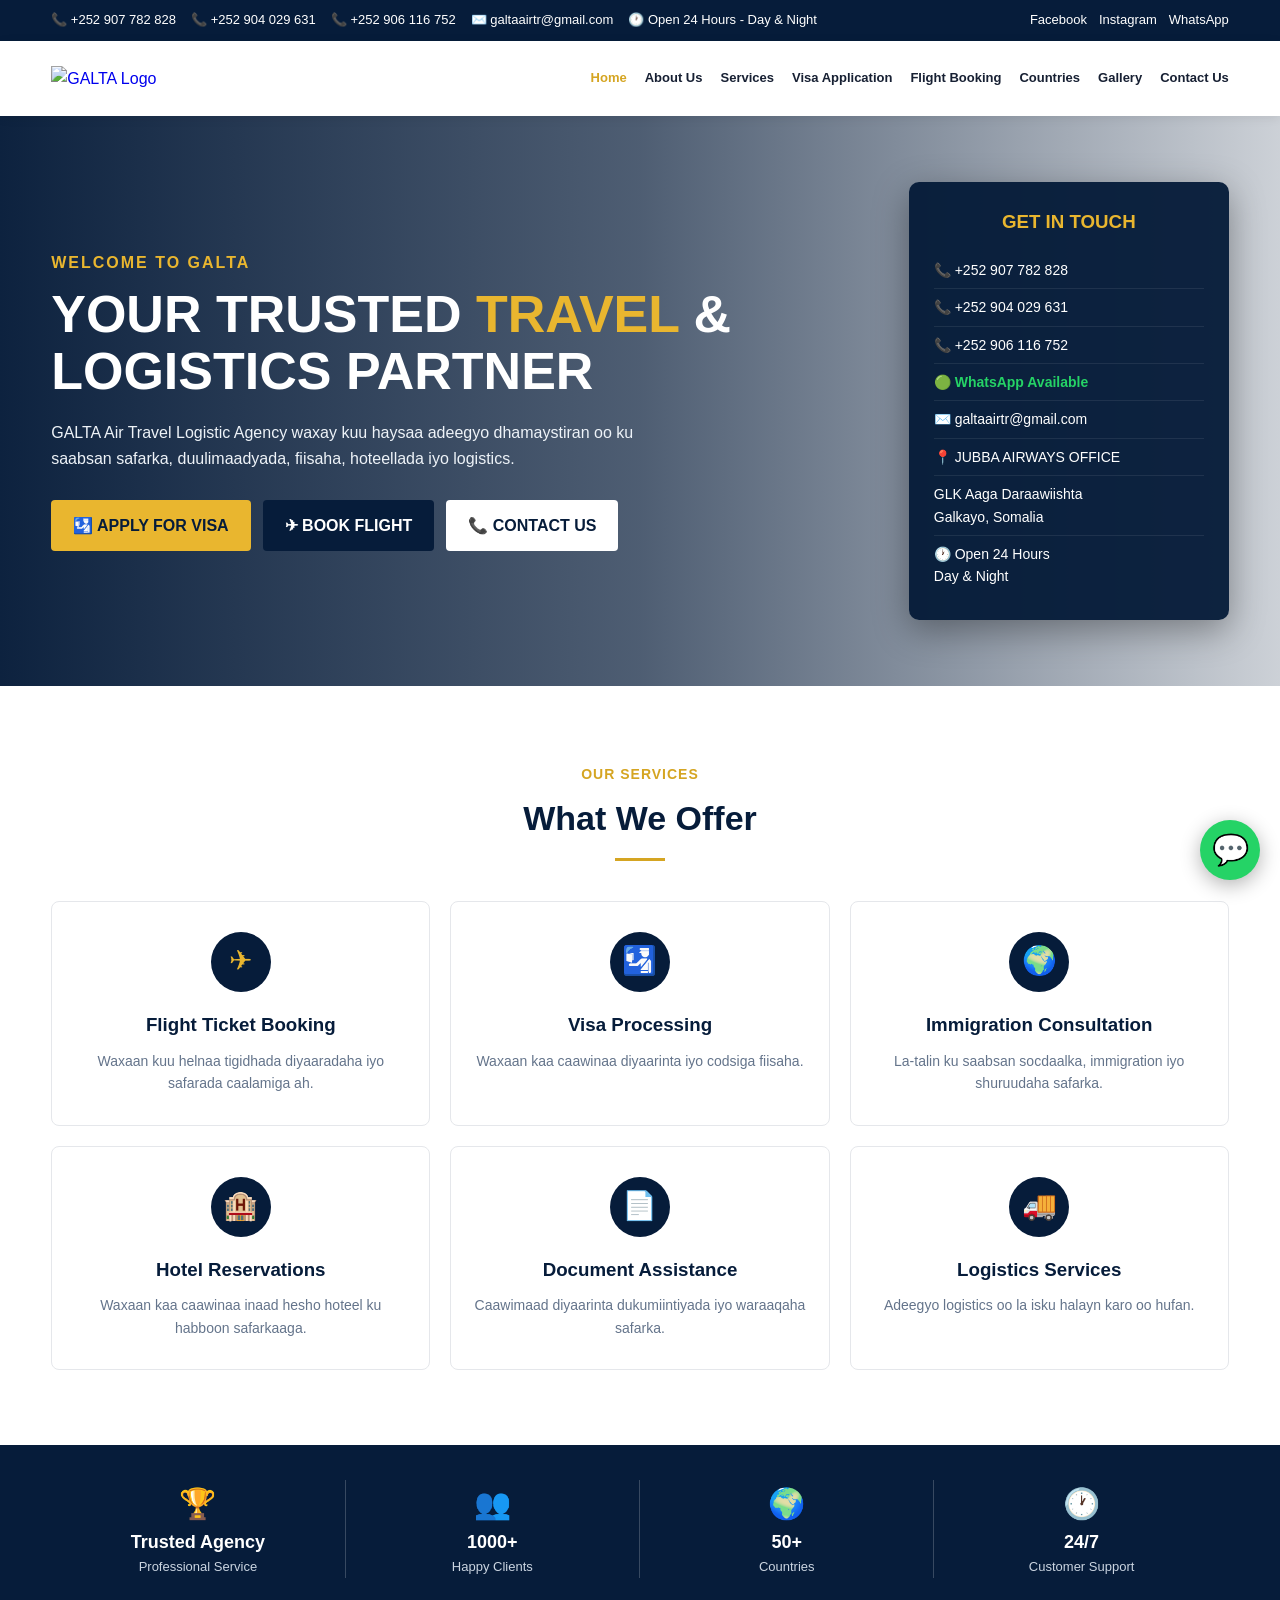
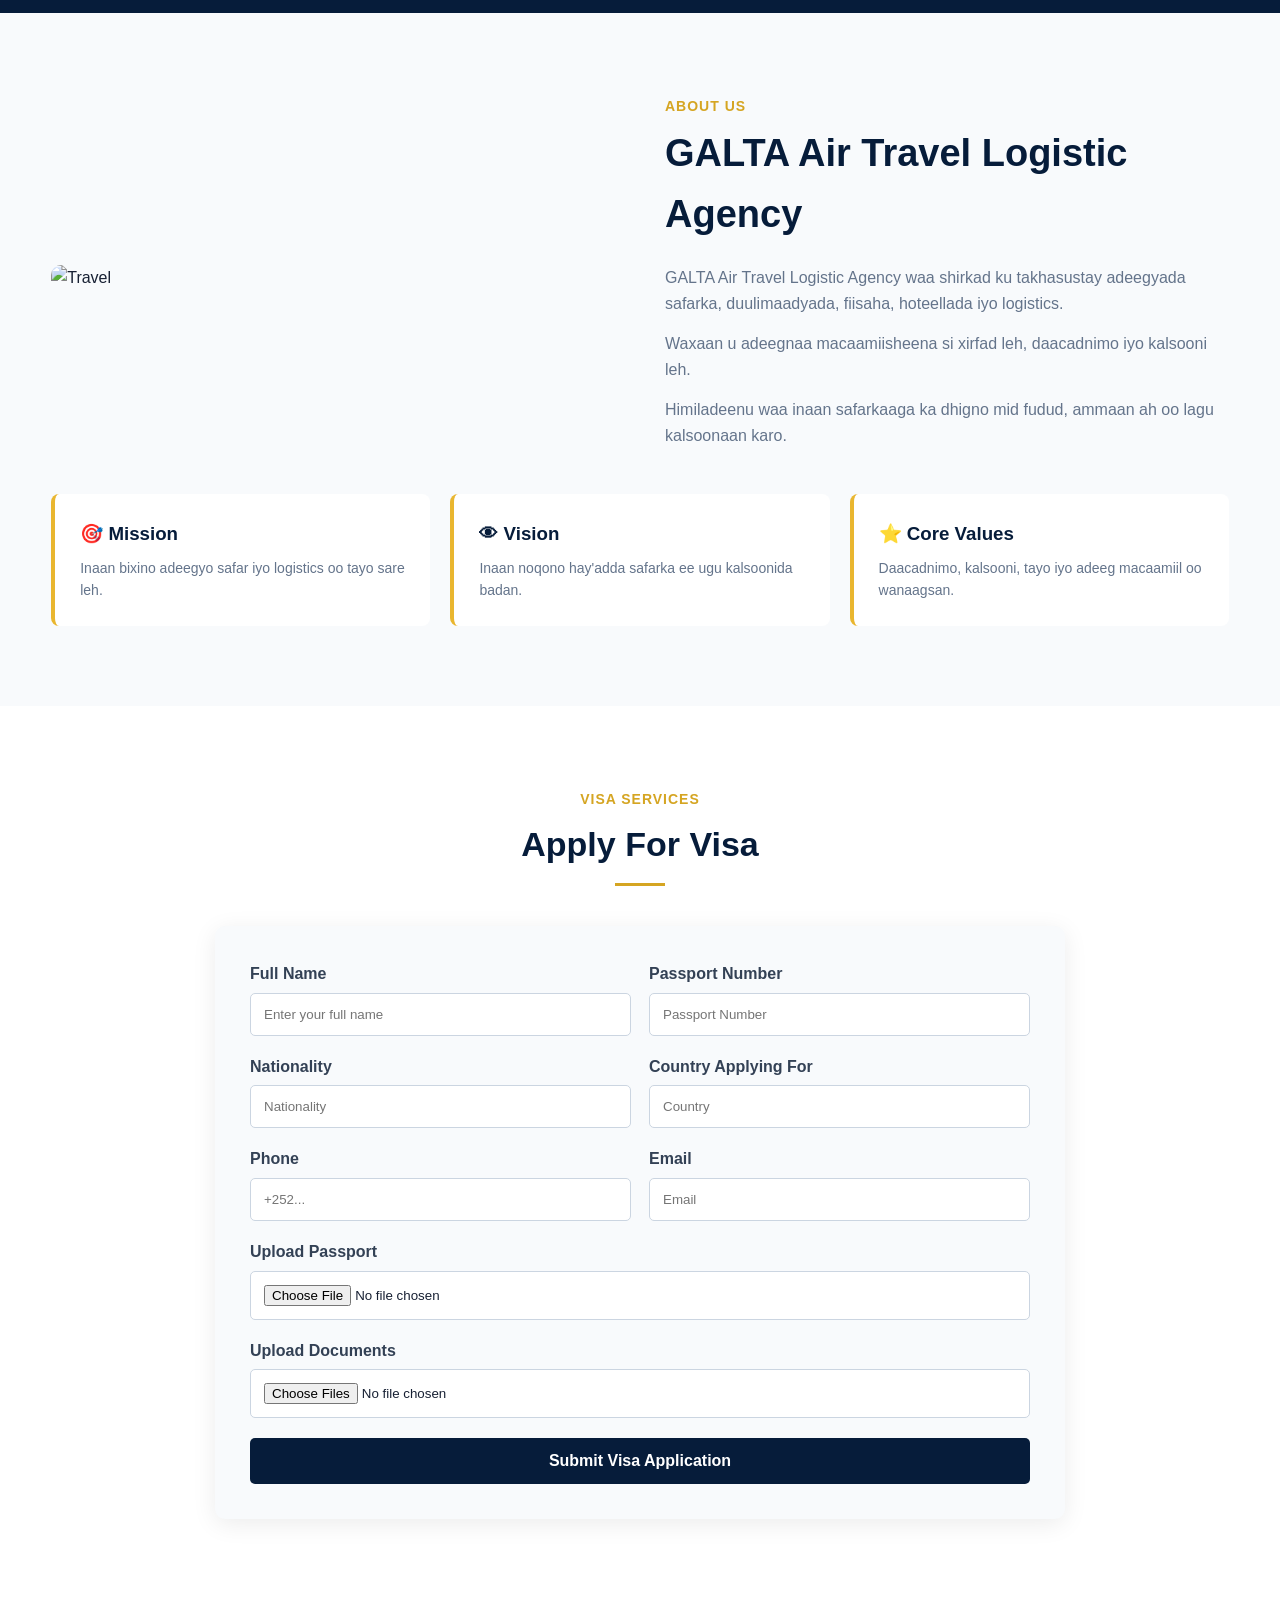
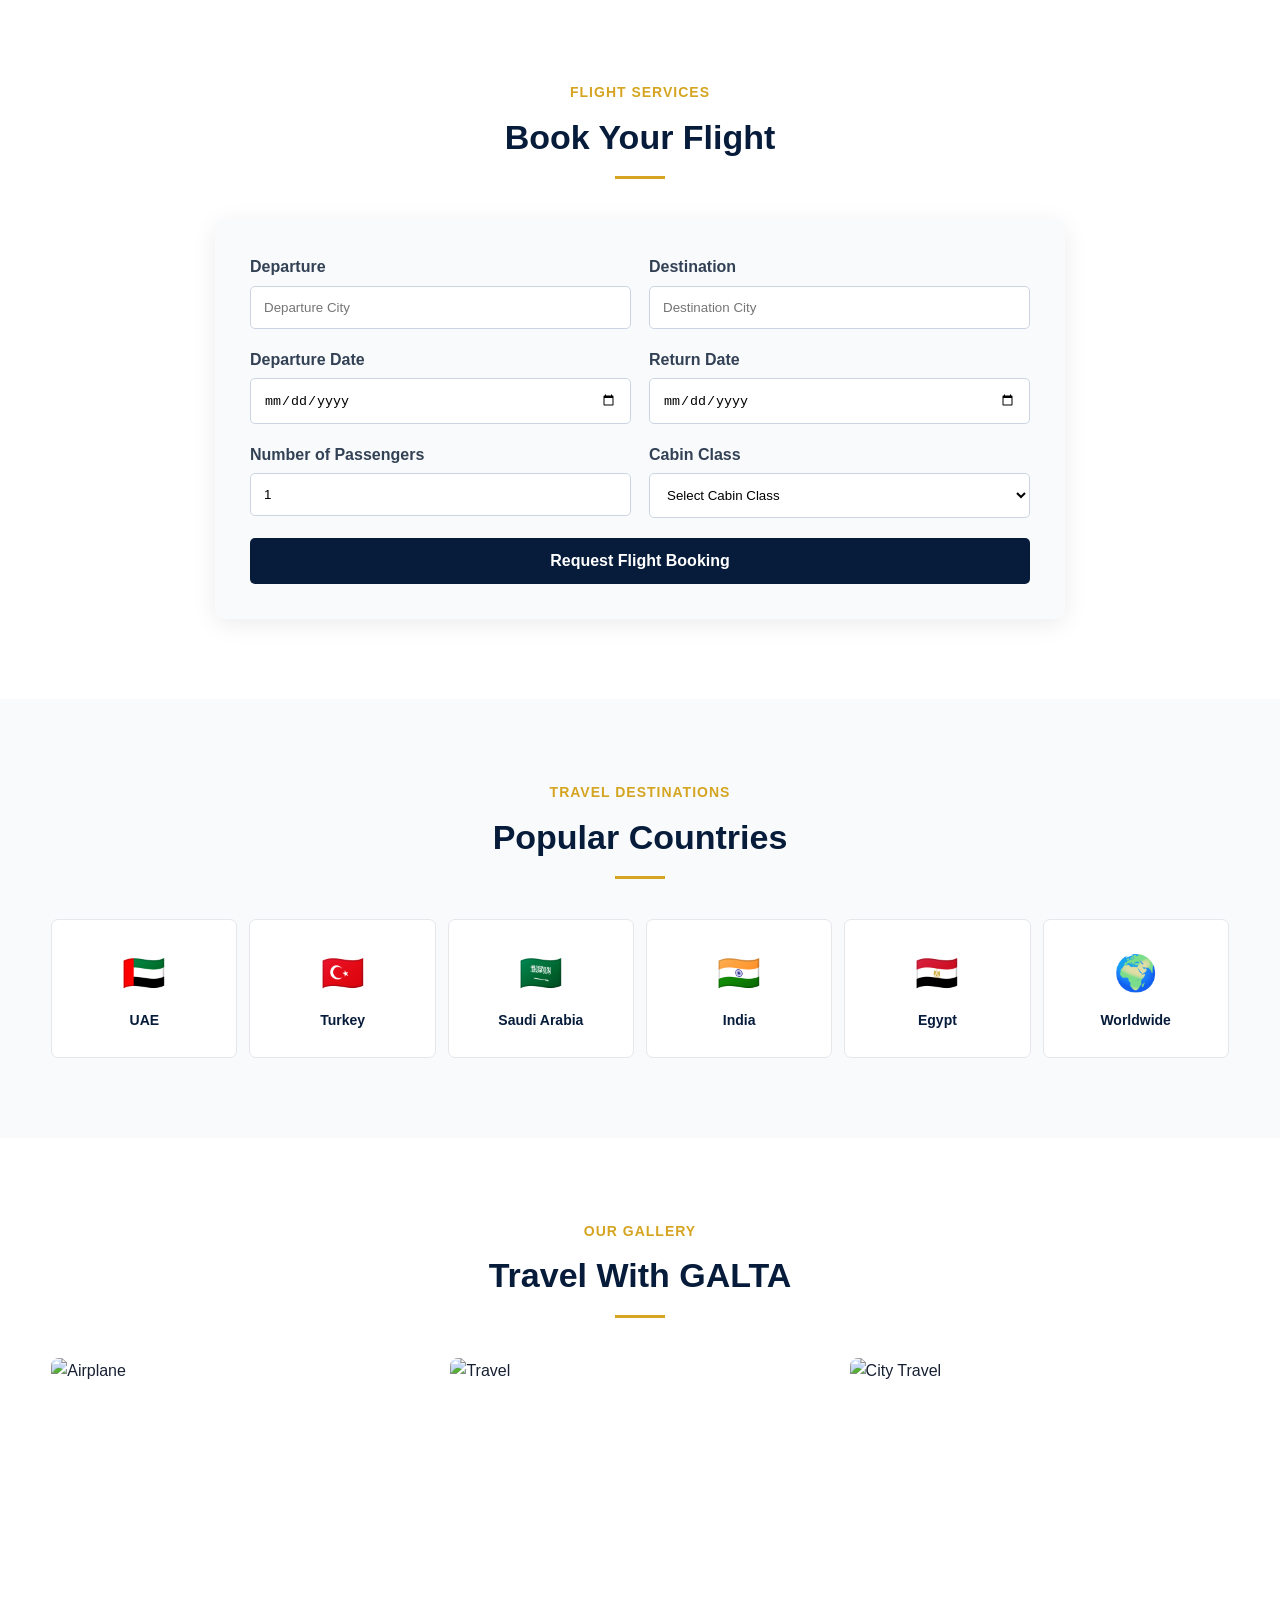
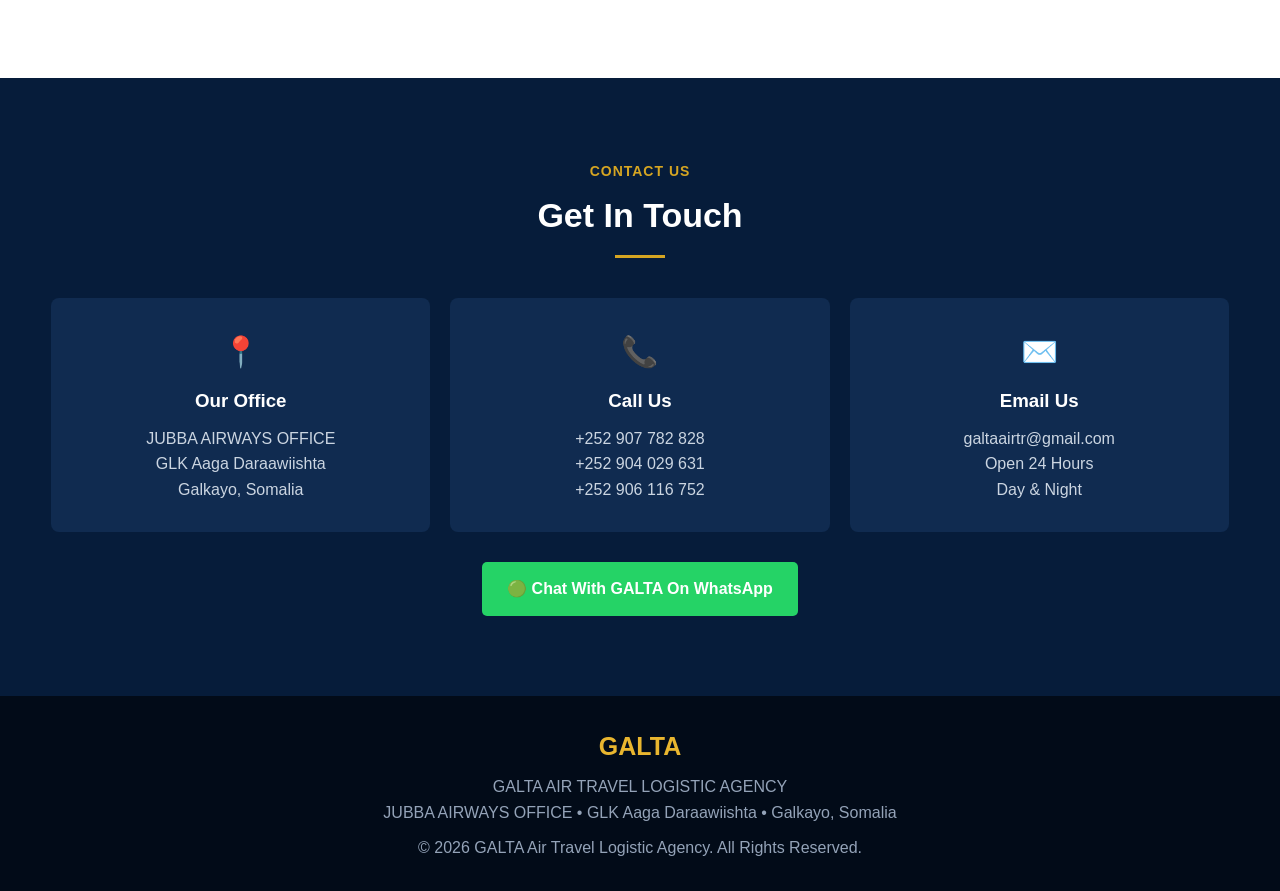
==== index.html @ b388a133 "Rename GALTA.index.html to index.html" ====
﻿<!DOCTYPE html>
<html lang="en">
<head>
<meta charset="UTF-8">
<meta name="viewport" content="width=device-width, initial-scale=1.0">

<title>GALTA Air Travel Logistic Agency</title>

<style>

/* =========================
   GENERAL
========================= */

*{
    margin:0;
    padding:0;
    box-sizing:border-box;
}

html{
    scroll-behavior:smooth;
}

body{
    font-family:Arial,Helvetica,sans-serif;
    color:#172033;
    background:#fff;
    line-height:1.6;
}

a{
    text-decoration:none;
}

.container{
    width:92%;
    max-width:1200px;
    margin:auto;
}


/* =========================
   TOP BAR
========================= */

.top-bar{
    background:#061c3a;
    color:#fff;
    padding:10px 0;
    font-size:13px;
}

.top-content{
    display:flex;
    justify-content:space-between;
    align-items:center;
    gap:15px;
}

.top-left{
    display:flex;
    flex-wrap:wrap;
    gap:15px;
}

.top-left span{
    white-space:nowrap;
}

.social{
    display:flex;
    gap:12px;
}


/* =========================
   HEADER
========================= */

.header{
    background:#fff;
    position:sticky;
    top:0;
    z-index:1000;
    box-shadow:0 2px 10px rgba(0,0,0,.08);
}

.nav-container{
    min-height:75px;
    display:flex;
    align-items:center;
    justify-content:space-between;
    gap:20px;
}


/* LOGO */

.logo{
    display:flex;
    align-items:center;
    gap:10px;
}

.logo-circle{
    width:52px;
    height:52px;
    border-radius:50%;
    background:#061c3a;
    color:#e9b62f;
    display:flex;
    align-items:center;
    justify-content:center;
    font-size:28px;
    font-weight:bold;
    border:3px solid #e9b62f;
}

.logo-text h2{
    color:#061c3a;
    font-size:25px;
    line-height:1;
}

.logo-text small{
    font-size:8px;
    color:#555;
    letter-spacing:.5px;
}


/* NAVIGATION */

.navbar{
    display:flex;
    align-items:center;
    gap:18px;
}

.navbar a{
    color:#172033;
    font-size:13px;
    font-weight:bold;
    transition:.3s;
}

.navbar a:hover,
.navbar a.active{
    color:#d5a522;
}

.menu-btn{
    display:none;
    border:none;
    background:none;
    font-size:28px;
    cursor:pointer;
}


/* =========================
   HERO
========================= */

.hero{
    min-height:570px;
    color:white;
    display:flex;
    align-items:center;

    background:
    linear-gradient(
        90deg,
        rgba(3,25,55,.96),
        rgba(3,25,55,.70),
        rgba(3,25,55,.20)
    ),
    url("https://images.unsplash.com/photo-1436491865332-7a61a109cc05?auto=format&fit=crop&w=1800&q=85");

    background-size:cover;
    background-position:center;
}

.hero-content{
    display:flex;
    align-items:center;
    justify-content:space-between;
    gap:40px;
}

.hero-text{
    max-width:680px;
}

.hero-text .small-title{
    color:#e9b62f;
    font-weight:bold;
    letter-spacing:2px;
    margin-bottom:10px;
}

.hero-text h1{
    font-size:52px;
    line-height:1.1;
    text-transform:uppercase;
    margin-bottom:20px;
}

.hero-text h1 span{
    color:#e9b62f;
}

.hero-text p{
    font-size:16px;
    max-width:600px;
    color:#eef3f8;
}

.hero-buttons{
    display:flex;
    flex-wrap:wrap;
    gap:12px;
    margin-top:28px;
}

.hero-btn{
    padding:13px 22px;
    border-radius:4px;
    font-weight:bold;
    transition:.3s;
}

.gold-btn{
    background:#e9b62f;
    color:#061c3a;
}

.blue-btn{
    background:#061c3a;
    color:#fff;
}

.white-btn{
    background:#fff;
    color:#061c3a;
}

.hero-btn:hover{
    transform:translateY(-3px);
}


/* GET IN TOUCH */

.touch-box{
    width:320px;
    background:rgba(3,25,55,.94);
    padding:25px;
    border-radius:10px;
    box-shadow:0 10px 35px rgba(0,0,0,.35);
}

.touch-box h3{
    color:#e9b62f;
    text-align:center;
    margin-bottom:15px;
}

.touch-item{
    padding:7px 0;
    font-size:14px;
    border-bottom:1px solid rgba(255,255,255,.08);
}

.touch-item:last-child{
    border-bottom:none;
}

.whatsapp-text{
    color:#25d366;
    font-weight:bold;
}


/* =========================
   SECTION TITLE
========================= */

.section-heading{
    text-align:center;
    margin-bottom:40px;
}

.section-heading span{
    color:#d5a522;
    font-size:14px;
    font-weight:bold;
    letter-spacing:1px;
}

.section-heading h2{
    color:#061c3a;
    font-size:34px;
    margin-top:5px;
}

.section-line{
    width:50px;
    height:3px;
    background:#d5a522;
    margin:12px auto;
}


/* =========================
   SERVICES
========================= */

.services{
    padding:75px 0;
}

.services-grid{
    display:grid;
    grid-template-columns:repeat(3,1fr);
    gap:20px;
}

.service-card{
    padding:30px 22px;
    border:1px solid #e5e7eb;
    border-radius:8px;
    text-align:center;
    background:#fff;
    transition:.3s;
}

.service-card:hover{
    transform:translateY(-7px);
    box-shadow:0 10px 30px rgba(0,0,0,.1);
}

.service-icon{
    width:60px;
    height:60px;
    background:#061c3a;
    color:#e9b62f;
    border-radius:50%;
    margin:0 auto 18px;
    display:flex;
    align-items:center;
    justify-content:center;
    font-size:28px;
}

.service-card h3{
    color:#061c3a;
    margin-bottom:10px;
}

.service-card p{
    color:#64748b;
    font-size:14px;
}


/* =========================
   STATS
========================= */

.stats{
    background:#061c3a;
    color:#fff;
    padding:35px 0;
}

.stats-grid{
    display:grid;
    grid-template-columns:repeat(4,1fr);
}

.stat{
    text-align:center;
    border-right:1px solid rgba(255,255,255,.2);
}

.stat:last-child{
    border:none;
}

.stat-icon{
    font-size:30px;
    color:#e9b62f;
}

.stat h3{
    font-size:18px;
}

.stat p{
    color:#cbd5e1;
    font-size:13px;
}


/* =========================
   ABOUT
========================= */

.about{
    padding:80px 0;
    background:#f8fafc;
}

.about-grid{
    display:grid;
    grid-template-columns:1fr 1fr;
    gap:50px;
    align-items:center;
}

.about-image img{
    width:100%;
    height:400px;
    object-fit:cover;
    border-radius:10px;
}

.about-text h2{
    font-size:38px;
    color:#061c3a;
    margin-bottom:20px;
}

.about-text p{
    color:#64748b;
    margin-bottom:15px;
}


/* =========================
   MISSION / VISION
========================= */

.values{
    display:grid;
    grid-template-columns:repeat(3,1fr);
    gap:20px;
    margin-top:30px;
}

.value-box{
    background:#fff;
    padding:25px;
    border-radius:8px;
    border-left:4px solid #e9b62f;
}

.value-box h3{
    color:#061c3a;
    margin-bottom:8px;
}

.value-box p{
    font-size:14px;
    color:#64748b;
}


/* =========================
   FORMS
========================= */

.form-section{
    padding:80px 0;
}

.form-box{
    max-width:850px;
    margin:auto;
    padding:35px;
    background:#f8fafc;
    border-radius:10px;
    box-shadow:0 5px 25px rgba(0,0,0,.08);
}

.form-grid{
    display:grid;
    grid-template-columns:1fr 1fr;
    gap:18px;
}

.form-group{
    display:flex;
    flex-direction:column;
}

.form-group.full{
    grid-column:1/-1;
}

.form-group label{
    font-weight:bold;
    margin-bottom:6px;
    color:#334155;
}

.form-group input,
.form-group select,
.form-group textarea{
    padding:13px;
    border:1px solid #cbd5e1;
    border-radius:5px;
    background:#fff;
    outline:none;
}

.form-group input:focus,
.form-group select:focus,
.form-group textarea:focus{
    border-color:#d5a522;
}

.submit-btn{
    width:100%;
    padding:14px;
    margin-top:20px;
    border:none;
    border-radius:5px;
    background:#061c3a;
    color:#fff;
    font-size:16px;
    font-weight:bold;
    cursor:pointer;
    transition:.3s;
}

.submit-btn:hover{
    background:#e9b62f;
    color:#061c3a;
}


/* =========================
   COUNTRIES
========================= */

.countries{
    padding:80px 0;
    background:#f8fafc;
}

.country-grid{
    display:grid;
    grid-template-columns:repeat(6,1fr);
    gap:12px;
}

.country-card{
    background:#fff;
    padding:25px 10px;
    text-align:center;
    border-radius:7px;
    border:1px solid #e5e7eb;
}

.country-card .flag{
    font-size:35px;
    margin-bottom:8px;
}

.country-card h3{
    font-size:14px;
    color:#061c3a;
}


/* =========================
   GALLERY
========================= */

.gallery{
    padding:80px 0;
}

.gallery-grid{
    display:grid;
    grid-template-columns:repeat(3,1fr);
    gap:20px;
}

.gallery-item{
    overflow:hidden;
    border-radius:8px;
    height:240px;
}

.gallery-item img{
    width:100%;
    height:100%;
    object-fit:cover;
    transition:.5s;
}

.gallery-item:hover img{
    transform:scale(1.08);
}


/* =========================
   CONTACT
========================= */

.contact{
    padding:80px 0;
    background:#061c3a;
    color:#fff;
}

.contact .section-heading h2{
    color:#fff;
}

.contact-grid{
    display:grid;
    grid-template-columns:repeat(3,1fr);
    gap:20px;
}

.contact-card{
    background:#102b50;
    padding:30px;
    text-align:center;
    border-radius:8px;
}

.contact-card .icon{
    font-size:30px;
    color:#e9b62f;
}

.contact-card h3{
    margin:10px 0;
}

.contact-card p{
    color:#cbd5e1;
}

.whatsapp-main{
    display:block;
    width:max-content;
    margin:30px auto 0;
    padding:14px 25px;
    background:#25d366;
    color:#fff;
    font-weight:bold;
    border-radius:5px;
}


/* =========================
   FOOTER
========================= */

footer{
    background:#020b18;
    color:#94a3b8;
    padding:30px 0;
    text-align:center;
}

.footer-logo{
    color:#e9b62f;
    font-size:25px;
    font-weight:bold;
    margin-bottom:8px;
}


/* =========================
   WHATSAPP
========================= */

.whatsapp-float{
    position:fixed;
    right:20px;
    bottom:20px;
    width:60px;
    height:60px;
    background:#25d366;
    color:#fff;
    border-radius:50%;
    display:flex;
    align-items:center;
    justify-content:center;
    font-size:30px;
    z-index:2000;
    box-shadow:0 5px 20px rgba(0,0,0,.3);
}


/* =========================
   RESPONSIVE
========================= */

@media(max-width:1000px){

    .navbar{
        gap:10px;
    }

    .navbar a{
        font-size:11px;
    }

    .hero-text h1{
        font-size:42px;
    }

    .country-grid{
        grid-template-columns:repeat(3,1fr);
    }
}


@media(max-width:800px){

    .top-content{
        flex-direction:column;
        align-items:flex-start;
    }

    .social{
        display:none;
    }

    .menu-btn{
        display:block;
    }

    .navbar{
        display:none;
        position:absolute;
        top:75px;
        left:0;
        width:100%;
        background:#fff;
        flex-direction:column;
        padding:20px;
        box-shadow:0 5px 15px rgba(0,0,0,.1);
    }

    .navbar.active{
        display:flex;
    }

    .hero{
        padding:80px 0;
    }

    .hero-content{
        flex-direction:column;
        align-items:flex-start;
    }

    .touch-box{
        width:100%;
    }

    .services-grid{
        grid-template-columns:1fr 1fr;
    }

    .about-grid{
        grid-template-columns:1fr;
    }

    .about-image img{
        height:300px;
    }

    .values{
        grid-template-columns:1fr;
    }

    .stats-grid{
        grid-template-columns:1fr 1fr;
        gap:25px;
    }

    .stat{
        border:none;
    }

    .contact-grid{
        grid-template-columns:1fr;
    }
}


@media(max-width:550px){

    .top-left{
        flex-direction:column;
        gap:5px;
    }

    .logo-text h2{
        font-size:21px;
    }

    .hero-text h1{
        font-size:34px;
    }

    .hero-buttons{
        flex-direction:column;
    }

    .hero-btn{
        text-align:center;
    }

    .services-grid{
        grid-template-columns:1fr;
    }

    .form-grid{
        grid-template-columns:1fr;
    }

    .form-group.full{
        grid-column:auto;
    }

    .country-grid{
        grid-template-columns:1fr 1fr;
    }

    .gallery-grid{
        grid-template-columns:1fr;
    }

    .form-box{
        padding:20px;
    }
}

.main-logo{
    width:180px;
    height:auto;
    display:block;}
</style>
</head>


<body>


<!-- =========================
     TOP BAR
========================= -->

<div class="top-bar">

<div class="container top-content">

<div class="top-left">

<span>📞 +252 907 782 828</span>

<span>📞 +252 904 029 631</span>

<span>📞 +252 906 116 752</span>

<span>✉️ galtaairtr@gmail.com</span>

<span>🕐 Open 24 Hours - Day & Night</span>

</div>

<div class="social">

<span>Facebook</span>
<span>Instagram</span>
<span>WhatsApp</span>

</div>

</div>

</div>


<!-- =========================
     HEADER
========================= -->

<header class="header">

<div class="container nav-container">


<a href="#home" class="logo">
<img
src="images/logo.png"
alt="GALTA Logo"
class="main-logo"
>
</a>


<nav class="navbar" id="navbar">

<a href="#home" class="active">Home</a>

<a href="#about">About Us</a>

<a href="#services">Services</a>

<a href="#visa">Visa Application</a>

<a href="#flight">Flight Booking</a>

<a href="#countries">Countries</a>

<a href="#gallery">Gallery</a>

<a href="#contact">Contact Us</a>

</nav>


<button
class="menu-btn"
onclick="toggleMenu()"
>
☰
</button>


</div>

</header>


<!-- =========================
     HERO
========================= -->

<section class="hero" id="home">

<div class="container hero-content">


<div class="hero-text">

<div class="small-title">
WELCOME TO GALTA
</div>

<h1>

YOUR TRUSTED

<span>
TRAVEL
</span>

& LOGISTICS PARTNER

</h1>

<p>

GALTA Air Travel Logistic Agency waxay kuu
haysaa adeegyo dhamaystiran oo ku saabsan
safarka, duulimaadyada, fiisaha, hoteellada
iyo logistics.

</p>


<div class="hero-buttons">

<a href="#visa" class="hero-btn gold-btn">
🛂 APPLY FOR VISA
</a>

<a href="#flight" class="hero-btn blue-btn">
✈ BOOK FLIGHT
</a>

<a href="#contact" class="hero-btn white-btn">
📞 CONTACT US
</a>

</div>

</div>


<div class="touch-box">

<h3>
GET IN TOUCH
</h3>

<div class="touch-item">
📞 +252 907 782 828
</div>

<div class="touch-item">
📞 +252 904 029 631
</div>

<div class="touch-item">
📞 +252 906 116 752
</div>

<div class="touch-item whatsapp-text">
🟢 WhatsApp Available
</div>

<div class="touch-item">
✉️ galtaairtr@gmail.com
</div>

<div class="touch-item">
📍 JUBBA AIRWAYS OFFICE
</div>

<div class="touch-item">
GLK Aaga Daraawiishta
<br>
Galkayo, Somalia
</div>

<div class="touch-item">
🕐 Open 24 Hours
<br>
Day & Night
</div>

</div>

</div>

</section>


<!-- =========================
     SERVICES
========================= -->

<section class="services" id="services">

<div class="container">

<div class="section-heading">

<span>
OUR SERVICES
</span>

<h2>
What We Offer
</h2>

<div class="section-line"></div>

</div>


<div class="services-grid">


<div class="service-card">

<div class="service-icon">✈</div>

<h3>
Flight Ticket Booking
</h3>

<p>
Waxaan kuu helnaa tigidhada
diyaaradaha iyo safarada caalamiga ah.
</p>

</div>


<div class="service-card">

<div class="service-icon">🛂</div>

<h3>
Visa Processing
</h3>

<p>
Waxaan kaa caawinaa diyaarinta
iyo codsiga fiisaha.
</p>

</div>


<div class="service-card">

<div class="service-icon">🌍</div>

<h3>
Immigration Consultation
</h3>

<p>
La-talin ku saabsan socdaalka,
immigration iyo shuruudaha safarka.
</p>

</div>


<div class="service-card">

<div class="service-icon">🏨</div>

<h3>
Hotel Reservations
</h3>

<p>
Waxaan kaa caawinaa inaad hesho
hoteel ku habboon safarkaaga.
</p>

</div>


<div class="service-card">

<div class="service-icon">📄</div>

<h3>
Document Assistance
</h3>

<p>
Caawimaad diyaarinta dukumiintiyada
iyo waraaqaha safarka.
</p>

</div>


<div class="service-card">

<div class="service-icon">🚚</div>

<h3>
Logistics Services
</h3>

<p>
Adeegyo logistics oo la isku halayn
karo oo hufan.
</p>

</div>


</div>

</div>

</section>


<!-- =========================
     STATS
========================= -->

<section class="stats">

<div class="container stats-grid">


<div class="stat">

<div class="stat-icon">🏆</div>

<h3>
Trusted Agency
</h3>

<p>
Professional Service
</p>

</div>


<div class="stat">

<div class="stat-icon">👥</div>

<h3>
1000+
</h3>

<p>
Happy Clients
</p>

</div>


<div class="stat">

<div class="stat-icon">🌍</div>

<h3>
50+
</h3>

<p>
Countries
</p>

</div>


<div class="stat">

<div class="stat-icon">🕐</div>

<h3>
24/7
</h3>

<p>
Customer Support
</p>

</div>


</div>

</section>


<!-- =========================
     ABOUT
========================= -->

<section class="about" id="about">

<div class="container">

<div class="about-grid">


<div class="about-image">

<img
src="https://images.unsplash.com/photo-1526772662000-3f88f10405ff?auto=format&fit=crop&w=1000&q=80"
alt="Travel"
>

</div>


<div class="about-text">

<div class="section-heading" style="text-align:left;margin-bottom:20px;">

<span>
ABOUT US
</span>

<h2>
GALTA Air Travel Logistic Agency
</h2>

</div>

<p>

GALTA Air Travel Logistic Agency waa shirkad
ku takhasustay adeegyada safarka, duulimaadyada,
fiisaha, hoteellada iyo logistics.

</p>

<p>

Waxaan u adeegnaa macaamiisheena si xirfad leh,
daacadnimo iyo kalsooni leh.

</p>

<p>

Himiladeenu waa inaan safarkaaga ka dhigno
mid fudud, ammaan ah oo lagu kalsoonaan karo.

</p>

</div>

</div>


<div class="values">


<div class="value-box">

<h3>
🎯 Mission
</h3>

<p>
Inaan bixino adeegyo safar iyo logistics
oo tayo sare leh.
</p>

</div>


<div class="value-box">

<h3>
👁 Vision
</h3>

<p>
Inaan noqono hay'adda safarka ee ugu
kalsoonida badan.
</p>

</div>


<div class="value-box">

<h3>
⭐ Core Values
</h3>

<p>
Daacadnimo, kalsooni, tayo iyo adeeg
macaamiil oo wanaagsan.
</p>

</div>


</div>

</div>

</section>


<!-- =========================
     VISA APPLICATION
========================= -->

<section class="form-section" id="visa">

<div class="container">

<div class="section-heading">

<span>
VISA SERVICES
</span>

<h2>
Apply For Visa
</h2>

<div class="section-line"></div>

</div>


<div class="form-box">

<form onsubmit="submitVisa(event)">


<div class="form-grid">


<div class="form-group">

<label>
Full Name
</label>

<input
type="text"
id="visaName"
placeholder="Enter your full name"
required
>

</div>


<div class="form-group">

<label>
Passport Number
</label>

<input
type="text"
id="passport"
placeholder="Passport Number"
required
>

</div>


<div class="form-group">

<label>
Nationality
</label>

<input
type="text"
id="nationality"
placeholder="Nationality"
required
>

</div>


<div class="form-group">

<label>
Country Applying For
</label>

<input
type="text"
id="visaCountry"
placeholder="Country"
required
>

</div>


<div class="form-group">

<label>
Phone
</label>

<input
type="tel"
id="visaPhone"
placeholder="+252..."
required
>

</div>


<div class="form-group">

<label>
Email
</label>

<input
type="email"
id="visaEmail"
placeholder="Email"
required
>

</div>


<div class="form-group full">

<label>
Upload Passport
</label>

<input
type="file"
accept=".jpg,.jpeg,.png,.pdf"
>

</div>


<div class="form-group full">

<label>
Upload Documents
</label>

<input
type="file"
multiple
>

</div>


</div>


<button
type="submit"
class="submit-btn"
>

Submit Visa Application

</button>


</form>

</div>

</div>

</section>


<!-- =========================
     FLIGHT BOOKING
========================= -->

<section class="form-section" id="flight">

<div class="container">

<div class="section-heading">

<span>
FLIGHT SERVICES
</span>

<h2>
Book Your Flight
</h2>

<div class="section-line"></div>

</div>


<div class="form-box">

<form onsubmit="submitFlight(event)">


<div class="form-grid">


<div class="form-group">

<label>
Departure
</label>

<input
type="text"
id="departure"
placeholder="Departure City"
required
>

</div>


<div class="form-group">

<label>
Destination
</label>

<input
type="text"
id="destination"
placeholder="Destination City"
required
>

</div>


<div class="form-group">

<label>
Departure Date
</label>

<input
type="date"
id="departureDate"
required
>

</div>


<div class="form-group">

<label>
Return Date
</label>

<input
type="date"
id="returnDate"
>

</div>


<div class="form-group">

<label>
Number of Passengers
</label>

<input
type="number"
id="passengers"
min="1"
value="1"
required
>

</div>


<div class="form-group">

<label>
Cabin Class
</label>

<select id="cabin" required>

<option value="">
Select Cabin Class
</option>

<option>
Economy
</option>

<option>
Business
</option>

<option>
First Class
</option>

</select>

</div>


</div>


<button
type="submit"
class="submit-btn"
>

Request Flight Booking

</button>


</form>

</div>

</div>

</section>


<!-- =========================
     COUNTRIES
========================= -->

<section class="countries" id="countries">

<div class="container">

<div class="section-heading">

<span>
TRAVEL DESTINATIONS
</span>

<h2>
Popular Countries
</h2>

<div class="section-line"></div>

</div>


<div class="country-grid">


<div class="country-card">
<div class="flag">🇦🇪</div>
<h3>UAE</h3>
</div>


<div class="country-card">
<div class="flag">🇹🇷</div>
<h3>Turkey</h3>
</div>


<div class="country-card">
<div class="flag">🇸🇦</div>
<h3>Saudi Arabia</h3>
</div>


<div class="country-card">
<div class="flag">🇮🇳</div>
<h3>India</h3>
</div>


<div class="country-card">
<div class="flag">🇪🇬</div>
<h3>Egypt</h3>
</div>


<div class="country-card">
<div class="flag">🌍</div>
<h3>Worldwide</h3>
</div>


</div>

</div>

</section>


<!-- =========================
     GALLERY
========================= -->

<section class="gallery" id="gallery">

<div class="container">

<div class="section-heading">

<span>
OUR GALLERY
</span>

<h2>
Travel With GALTA
</h2>

<div class="section-line"></div>

</div>


<div class="gallery-grid">


<div class="gallery-item">

<img
src="https://images.unsplash.com/photo-1436491865332-7a61a109cc05?auto=format&fit=crop&w=800&q=80"
alt="Airplane"
>

</div>


<div class="gallery-item">

<img
src="https://images.unsplash.com/photo-1500534623283-312aade485b7?auto=format&fit=crop&w=800&q=80"
alt="Travel"
>

</div>


<div class="gallery-item">

<img
src="https://images.unsplash.com/photo-1499856871958-5b9627545d1a?auto=format&fit=crop&w=800&q=80"
alt="City Travel"
>

</div>


</div>

</div>

</section>


<!-- =========================
     CONTACT
========================= -->

<section class="contact" id="contact">

<div class="container">

<div class="section-heading">

<span>
CONTACT US
</span>

<h2>
Get In Touch
</h2>

<div class="section-line"></div>

</div>


<div class="contact-grid">


<div class="contact-card">

<div class="icon">
📍
</div>

<h3>
Our Office
</h3>

<p>
JUBBA AIRWAYS OFFICE
<br>
GLK Aaga Daraawiishta
<br>
Galkayo, Somalia
</p>

</div>


<div class="contact-card">

<div class="icon">
📞
</div>

<h3>
Call Us
</h3>

<p>
+252 907 782 828
<br>
+252 904 029 631
<br>
+252 906 116 752
</p>

</div>


<div class="contact-card">

<div class="icon">
✉️
</div>

<h3>
Email Us
</h3>

<p>
galtaairtr@gmail.com
<br>
Open 24 Hours
<br>
Day & Night
</p>

</div>


</div>


<a
href="https://wa.me/252907782828"
target="_blank"
class="whatsapp-main"
>

🟢 Chat With GALTA On WhatsApp

</a>

</div>

</section>


<!-- =========================
     FOOTER
========================= -->

<footer>

<div class="container">

<div class="footer-logo">
GALTA
</div>

<p>
GALTA AIR TRAVEL LOGISTIC AGENCY
</p>

<p>
JUBBA AIRWAYS OFFICE • GLK Aaga Daraawiishta • Galkayo, Somalia
</p>

<p style="margin-top:10px;">
© 2026 GALTA Air Travel Logistic Agency. All Rights Reserved.
</p>

</div>

</footer>


<!-- =========================
     WHATSAPP FLOATING BUTTON
========================= -->

<a
href="https://wa.me/252907782828"
target="_blank"
class="whatsapp-float"
title="Chat on WhatsApp"
>
💬
</a>


<!-- =========================
     JAVASCRIPT
========================= -->

<script>

function toggleMenu(){

    document
    .getElementById("navbar")
    .classList
    .toggle("active");

}


/* VISA FORM */

function submitVisa(event){

    event.preventDefault();

    var name =
    document.getElementById("visaName").value;

    var passport =
    document.getElementById("passport").value;

    var nationality =
    document.getElementById("nationality").value;

    var country =
    document.getElementById("visaCountry").value;

    var phone =
    document.getElementById("visaPhone").value;

    var email =
    document.getElementById("visaEmail").value;


    var message =
    "GALTA VISA APPLICATION%0A%0A" +

    "Full Name: " + name + "%0A" +

    "Passport Number: " + passport + "%0A" +

    "Nationality: " + nationality + "%0A" +

    "Country: " + country + "%0A" +

    "Phone: " + phone + "%0A" +

    "Email: " + email;


    window.open(
    "https://wa.me/252907782828?text=" + message,
    "_blank"
    );

}


/* FLIGHT FORM */

function submitFlight(event){

    event.preventDefault();


    var departure =
    document.getElementById("departure").value;

    var destination =
    document.getElementById("destination").value;

    var departureDate =
    document.getElementById("departureDate").value;

    var returnDate =
    document.getElementById("returnDate").value;

    var passengers =
    document.getElementById("passengers").value;

    var cabin =
    document.getElementById("cabin").value;


    var message =
    "GALTA FLIGHT BOOKING REQUEST%0A%0A" +

    "Departure: " + departure + "%0A" +

    "Destination: " + destination + "%0A" +

    "Departure Date: " + departureDate + "%0A" +

    "Return Date: " + returnDate + "%0A" +

    "Passengers: " + passengers + "%0A" +

    "Cabin Class: " + cabin;


    window.open(
    "https://wa.me/252907782828?text=" + message,
    "_blank"
    );

}

</script>


</body>
</html>
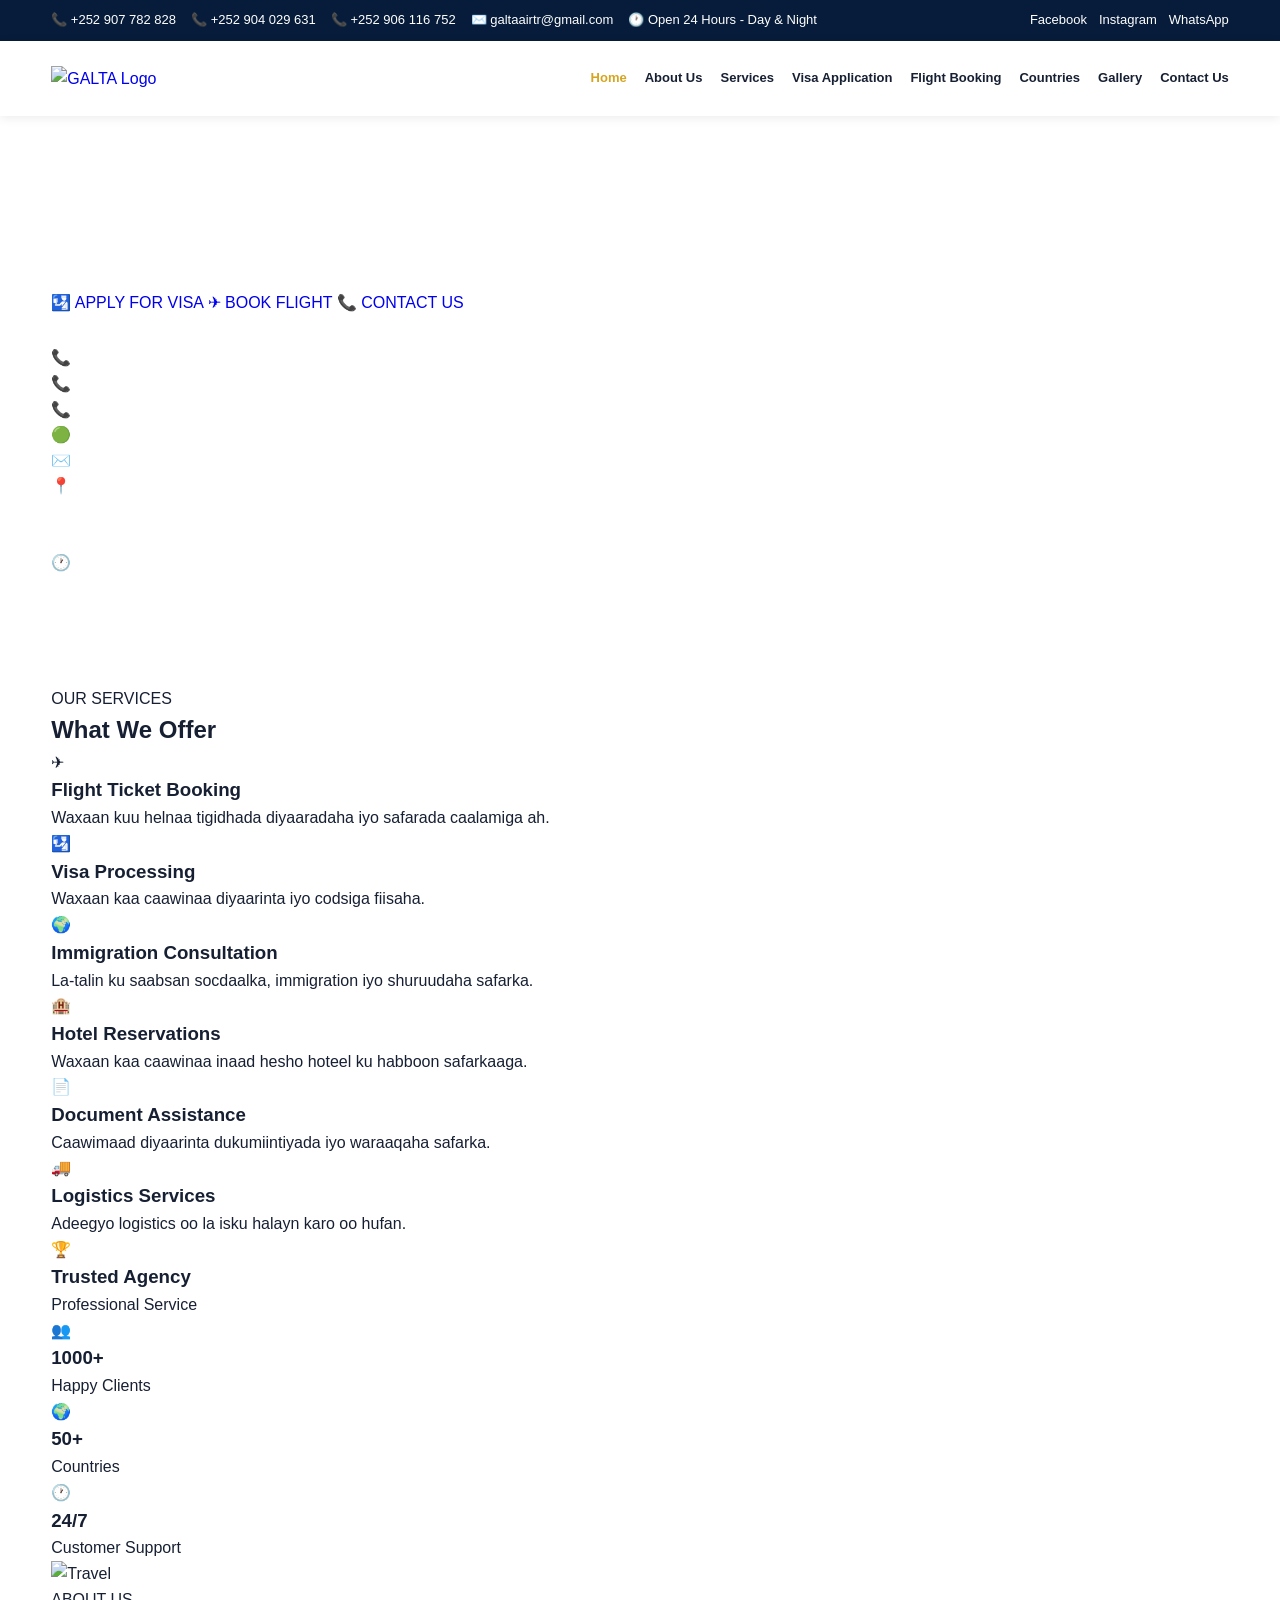
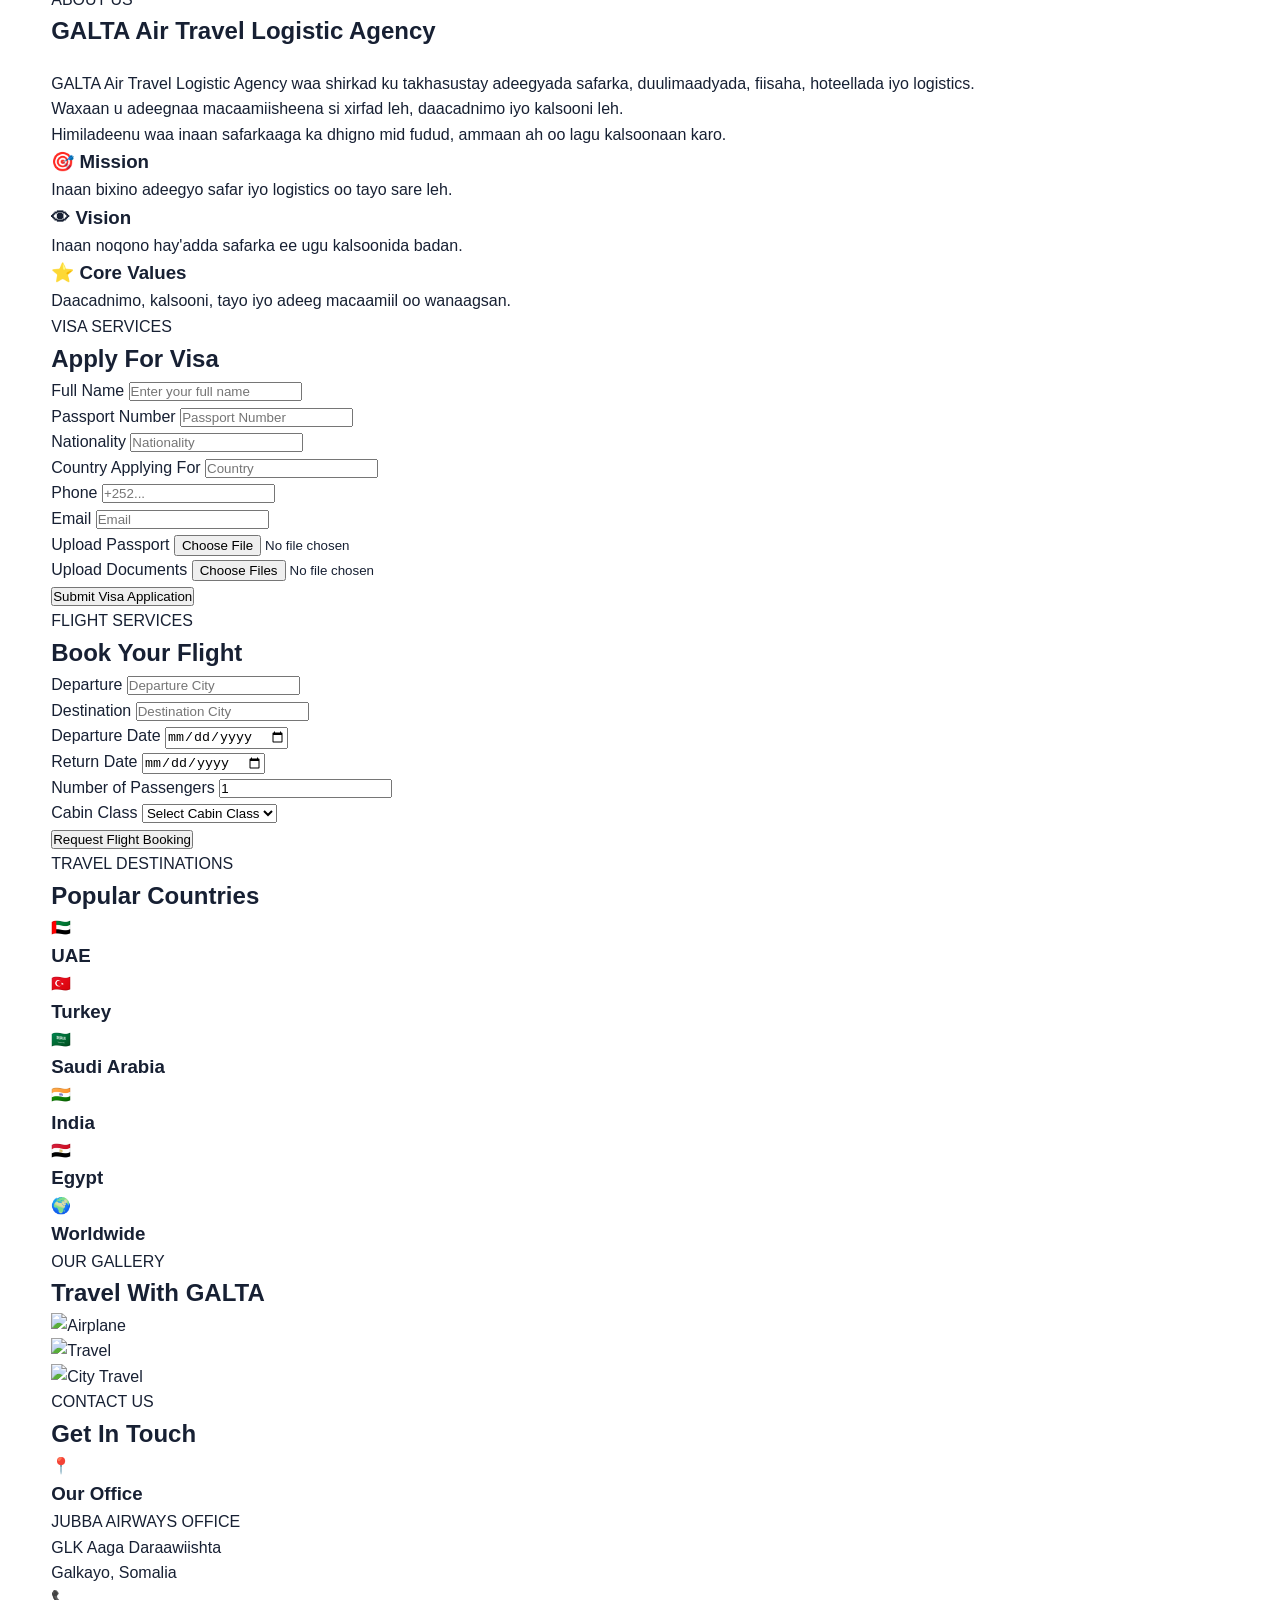
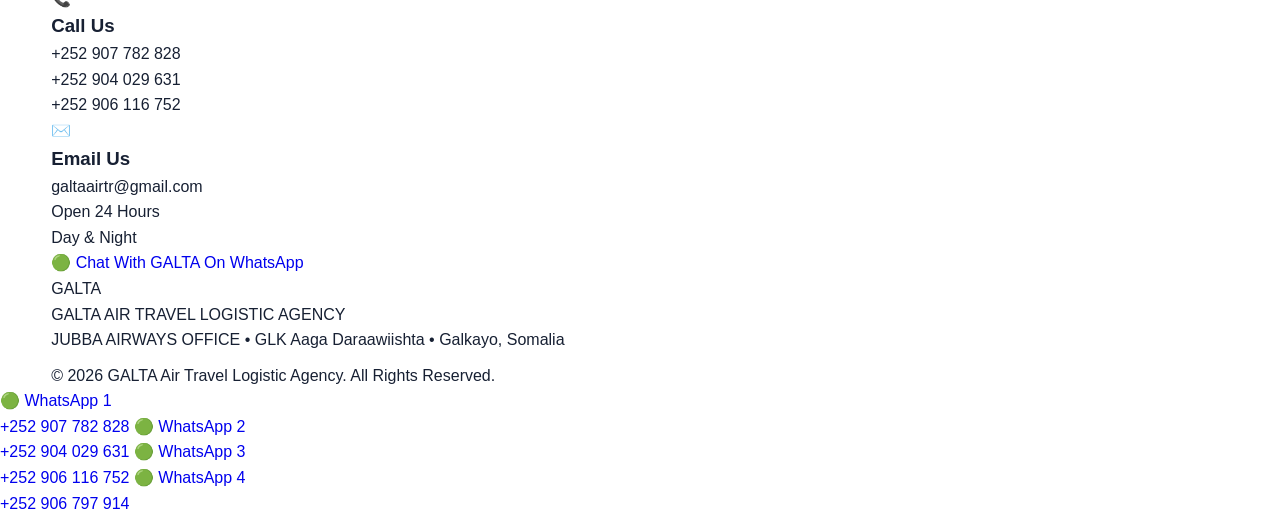
==== commit 7092fa29: "Update print statement from 'Hello' to 'Goodbye'" ====
--- a/index.html
+++ b/index.html
@@ -1,10 +1,16 @@
-﻿<!DOCTYPE html>
+<!DOCTYPE html>
 <html lang="en">
 <head>
 <meta charset="UTF-8">
-<meta name="viewport" content="width=device-width, initial-scale=1.0">
-
-<title>GALTA Air Travel Logistic Agency</title>
+<meta name="viewport" 
+
+content="width=device-width, initial-
+
+scale=1.0">
+
+<title>GALTA Air Travel Logistic 
+
+Agency</title>
 
 <style>
 
@@ -23,7 +29,9 @@
 }
 
 body{
-    font-family:Arial,Helvetica,sans-serif;
+    font-family:Arial,Helvetica,sans-
+
+serif;
     color:#172033;
     background:#fff;
     line-height:1.6;
@@ -176,7 +184,13 @@
         rgba(3,25,55,.70),
         rgba(3,25,55,.20)
     ),
-    url("https://images.unsplash.com/photo-1436491865332-7a61a109cc05?auto=format&fit=crop&w=1800&q=85");
+    url
+
+("https://images.unsplash.com/photo-
+
+1436491865332-7a61a109cc05?
+
+auto=format&fit=crop&w=1800&q=85");
 
     background-size:cover;
     background-position:center;
@@ -258,7 +272,9 @@
     background:rgba(3,25,55,.94);
     padding:25px;
     border-radius:10px;
-    box-shadow:0 10px 35px rgba(0,0,0,.35);
+    box-shadow:0 10px 35px rgba
+
+(0,0,0,.35);
 }
 
 .touch-box h3{
@@ -270,7 +286,9 @@
 .touch-item{
     padding:7px 0;
     font-size:14px;
-    border-bottom:1px solid rgba(255,255,255,.08);
+    border-bottom:1px solid rgba
+
+(255,255,255,.08);
 }
 
 .touch-item:last-child{
@@ -382,7 +400,9 @@
 
 .stat{
     text-align:center;
-    border-right:1px solid rgba(255,255,255,.2);
+    border-right:1px solid rgba
+
+(255,255,255,.2);
 }
 
 .stat:last-child{
@@ -720,7 +740,9 @@
     }
 
     .country-grid{
-        grid-template-columns:repeat(3,1fr);
+        grid-template-columns:repeat
+
+(3,1fr);
     }
 }
 
@@ -749,7 +771,9 @@
         background:#fff;
         flex-direction:column;
         padding:20px;
-        box-shadow:0 5px 15px rgba(0,0,0,.1);
+        box-shadow:0 5px 15px rgba
+
+(0,0,0,.1);
     }
 
     .navbar.active{
@@ -977,7 +1001,9 @@
 
 GALTA Air Travel Logistic Agency waxay kuu
 haysaa adeegyo dhamaystiran oo ku saabsan
-safarka, duulimaadyada, fiisaha, hoteellada
+safarka, duulimaadyada, fiisaha, 
+
+hoteellada
 iyo logistics.
 
 </p>
@@ -989,11 +1015,15 @@
 🛂 APPLY FOR VISA
 </a>
 
-<a href="#flight" class="hero-btn blue-btn">
+<a href="#flight" class="hero-btn blue-
+
+btn">
 ✈ BOOK FLIGHT
 </a>
 
-<a href="#contact" class="hero-btn white-btn">
+<a href="#contact" class="hero-btn white-
+
+btn">
 📞 CONTACT US
 </a>
 
@@ -1268,7 +1298,11 @@
 <div class="about-image">
 
 <img
-src="https://images.unsplash.com/photo-1526772662000-3f88f10405ff?auto=format&fit=crop&w=1000&q=80"
+src="https://images.unsplash.com/photo-
+
+1526772662000-3f88f10405ff?
+
+auto=format&fit=crop&w=1000&q=80"
 alt="Travel"
 >
 
@@ -1277,7 +1311,9 @@
 
 <div class="about-text">
 
-<div class="section-heading" style="text-align:left;margin-bottom:20px;">
+<div class="section-heading" style="text-
+
+align:left;margin-bottom:20px;">
 
 <span>
 ABOUT US
@@ -1291,15 +1327,21 @@
 
 <p>
 
-GALTA Air Travel Logistic Agency waa shirkad
-ku takhasustay adeegyada safarka, duulimaadyada,
+GALTA Air Travel Logistic Agency waa 
+
+shirkad
+ku takhasustay adeegyada safarka, 
+
+duulimaadyada,
 fiisaha, hoteellada iyo logistics.
 
 </p>
 
 <p>
 
-Waxaan u adeegnaa macaamiisheena si xirfad leh,
+Waxaan u adeegnaa macaamiisheena si xirfad 
+
+leh,
 daacadnimo iyo kalsooni leh.
 
 </p>
@@ -1307,7 +1349,9 @@
 <p>
 
 Himiladeenu waa inaan safarkaaga ka dhigno
-mid fudud, ammaan ah oo lagu kalsoonaan karo.
+mid fudud, ammaan ah oo lagu kalsoonaan 
+
+karo.
 
 </p>
 
@@ -1803,7 +1847,11 @@
 <div class="gallery-item">
 
 <img
-src="https://images.unsplash.com/photo-1436491865332-7a61a109cc05?auto=format&fit=crop&w=800&q=80"
+src="https://images.unsplash.com/photo-
+
+1436491865332-7a61a109cc05?
+
+auto=format&fit=crop&w=800&q=80"
 alt="Airplane"
 >
 
@@ -1813,7 +1861,11 @@
 <div class="gallery-item">
 
 <img
-src="https://images.unsplash.com/photo-1500534623283-312aade485b7?auto=format&fit=crop&w=800&q=80"
+src="https://images.unsplash.com/photo-
+
+1500534623283-312aade485b7?
+
+auto=format&fit=crop&w=800&q=80"
 alt="Travel"
 >
 
@@ -1823,7 +1875,11 @@
 <div class="gallery-item">
 
 <img
-src="https://images.unsplash.com/photo-1499856871958-5b9627545d1a?auto=format&fit=crop&w=800&q=80"
+src="https://images.unsplash.com/photo-
+
+1499856871958-5b9627545d1a?
+
+auto=format&fit=crop&w=800&q=80"
 alt="City Travel"
 >
 
@@ -1961,11 +2017,15 @@
 </p>
 
 <p>
-JUBBA AIRWAYS OFFICE • GLK Aaga Daraawiishta • Galkayo, Somalia
+JUBBA AIRWAYS OFFICE • GLK Aaga 
+
+Daraawiishta • Galkayo, Somalia
 </p>
 
 <p style="margin-top:10px;">
-© 2026 GALTA Air Travel Logistic Agency. All Rights Reserved.
+© 2026 GALTA Air Travel Logistic Agency. 
+
+All Rights Reserved.
 </p>
 
 </div>
@@ -1977,13 +2037,42 @@
      WHATSAPP FLOATING BUTTON
 ========================= -->
 
-<a
-href="https://wa.me/252907782828"
-target="_blank"
-class="whatsapp-float"
-title="Chat on WhatsApp"
->
-💬
+<a<div class="whatsapp-buttons">
+
+<a href="https://wa.me/252907782828" 
+
+target="_blank">
+🟢 WhatsApp 1
+<br>
++252 907 782 828
+</a>
+
+<a href="https://wa.me/252904029631" 
+
+target="_blank">
+🟢 WhatsApp 2
+<br>
++252 904 029 631
+</a>
+
+<a href="https://wa.me/252906116752" 
+
+target="_blank">
+🟢 WhatsApp 3
+<br>
++252 906 116 752
+</a>
+
+<a href="https://wa.me/252906797914" 
+
+target="_blank">
+🟢 WhatsApp 4
+<br>
++252 906 797 914
+</a>
+
+</div>
+
 </a>
 
 
@@ -2010,22 +2099,34 @@
     event.preventDefault();
 
     var name =
-    document.getElementById("visaName").value;
+    document.getElementById
+
+("visaName").value;
 
     var passport =
-    document.getElementById("passport").value;
+    document.getElementById
+
+("passport").value;
 
     var nationality =
-    document.getElementById("nationality").value;
+    document.getElementById
+
+("nationality").value;
 
     var country =
-    document.getElementById("visaCountry").value;
+    document.getElementById
+
+("visaCountry").value;
 
     var phone =
-    document.getElementById("visaPhone").value;
+    document.getElementById
+
+("visaPhone").value;
 
     var email =
-    document.getElementById("visaEmail").value;
+    document.getElementById
+
+("visaEmail").value;
 
 
     var message =
@@ -2033,9 +2134,13 @@
 
     "Full Name: " + name + "%0A" +
 
-    "Passport Number: " + passport + "%0A" +
-
-    "Nationality: " + nationality + "%0A" +
+    "Passport Number: " + passport + "%0A" 
+
++
+
+    "Nationality: " + nationality + "%0A" 
+
++
 
     "Country: " + country + "%0A" +
 
@@ -2045,7 +2150,9 @@
 
 
     window.open(
-    "https://wa.me/252907782828?text=" + message,
+    "https://wa.me/252907782828?text=" + 
+
+message,
     "_blank"
     );
 
@@ -2060,22 +2167,34 @@
 
 
     var departure =
-    document.getElementById("departure").value;
+    document.getElementById
+
+("departure").value;
 
     var destination =
-    document.getElementById("destination").value;
+    document.getElementById
+
+("destination").value;
 
     var departureDate =
-    document.getElementById("departureDate").value;
+    document.getElementById
+
+("departureDate").value;
 
     var returnDate =
-    document.getElementById("returnDate").value;
+    document.getElementById
+
+("returnDate").value;
 
     var passengers =
-    document.getElementById("passengers").value;
+    document.getElementById
+
+("passengers").value;
 
     var cabin =
-    document.getElementById("cabin").value;
+    document.getElementById
+
+("cabin").value;
 
 
     var message =
@@ -2083,9 +2202,13 @@
 
     "Departure: " + departure + "%0A" +
 
-    "Destination: " + destination + "%0A" +
-
-    "Departure Date: " + departureDate + "%0A" +
+    "Destination: " + destination + "%0A" 
+
++
+
+    "Departure Date: " + departureDate + 
+
+"%0A" +
 
     "Return Date: " + returnDate + "%0A" +
 
@@ -2095,7 +2218,9 @@
 
 
     window.open(
-    "https://wa.me/252907782828?text=" + message,
+    "https://wa.me/252907782828?text=" + 
+
+message,
     "_blank"
     );
 
